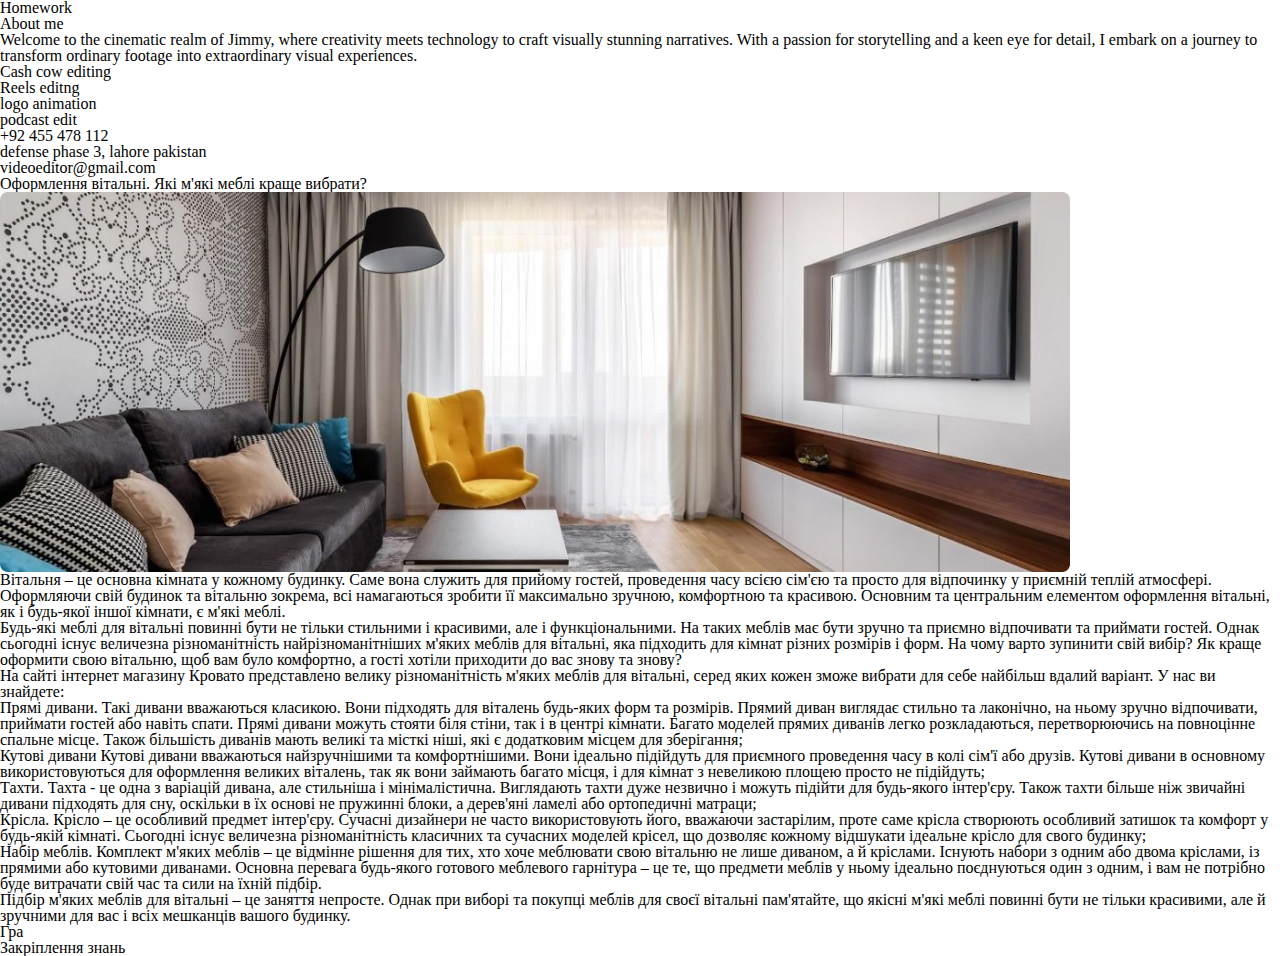
==== lesson_7/index.html @ ae3a7d97 "Add files via upload" ====
<!DOCTYPE html>
<html lang="uk">
<head>
    <meta charset="UTF-8">
    <meta name="viewport" content="width=device-width, initial-scale=1.0">
    <link rel="stylesheet" href="css/homework.css">
    <title>lesson 7</title>
</head>
<body>
<h1>Homework</h1>
<div class="portfolio">
    <div class="content">
    
        <h2 class="portfolio__title"> About me </h2>
       <div class="text">
            <p>Welcome to the cinematic realm of Jimmy, where creativity meets technology to craft visually stunning narratives. With a passion for storytelling and a keen eye for detail, I embark on a journey to transform ordinary footage into extraordinary visual experiences.</p>
        </div>
        <div class="list">
            <ul class="list__li">
                <li class="list__li-items">Cash cow editing</li>
                <li class="list__li-items">Reels editng</li>
                <li class="list__li-items">logo animation</li>
                <li class="list__li-items">podcast edit</li>
    
            </ul>
</div>
    </div>

</div> 

<div class="contacts">
    <div class="contacts-container">
        <ul class="contatcs-list">
            <li class="contacts-items">+92 455 478 112</li>
            <li class="contacts-items">defense phase 3, lahore pakistan</li>
            <li class="contacts-items">videoeditor@gmail.com</li>
        </ul>
    </div>
</div>

<div class="krovato">
    <h2 class="krovato-title">Оформлення вітальні. Які м'які меблі краще вибрати?</h2>
    <img src="img/forniture.png" alt="фото світлої вітальні" class="krovato-image">
    <div class="krovato-text">
        <p>Вітальня – це основна кімната у кожному будинку. Саме вона служить для прийому гостей, проведення часу всією сім'єю та просто для відпочинку у приємній теплій атмосфері. Оформляючи свій будинок та вітальню зокрема, всі намагаються зробити її максимально зручною, комфортною та красивою. Основним та центральним елементом оформлення вітальні, як і будь-якої іншої кімнати, є м'які меблі.</p>

        <p>Будь-які меблі для вітальні повинні бути не тільки стильними і красивими, але і функціональними. На таких меблів має бути зручно та приємно відпочивати та приймати гостей. Однак сьогодні існує величезна різноманітність найрізноманітніших м'яких меблів для вітальні, яка підходить для кімнат різних розмірів і форм. На чому варто зупинити свій вибір? Як краще оформити свою вітальню, щоб вам було комфортно, а гості хотіли приходити до вас знову та знову?</p>
    </div>
    <h2 class="krovato-text_subtitle">На сайті інтернет магазину Кровато представлено велику різноманітність м'яких меблів для вітальні, серед яких кожен зможе вибрати для себе найбільш вдалий варіант. У нас ви знайдете:</h2>
    <div class="krovato__text-footer">
        <p>Прямі дивани. Такі дивани вважаються класикою. Вони підходять для віталень будь-яких форм та розмірів. Прямий диван виглядає стильно та лаконічно, на ньому зручно відпочивати, приймати гостей або навіть спати. Прямі дивани можуть стояти біля стіни, так і в центрі кімнати. Багато моделей прямих диванів легко розкладаються, перетворюючись на повноцінне спальне місце. Також більшість диванів мають великі та місткі ніші, які є додатковим місцем для зберігання;</p>
        <p>Кутові дивани Кутові дивани вважаються найзручнішими та комфортнішими. Вони ідеально підійдуть для приємного проведення часу в колі сім'ї або друзів. Кутові дивани в основному використовуються для оформлення великих віталень, так як вони займають багато місця, і для кімнат з невеликою площею просто не підійдуть;</p>
        <p>Тахти. Тахта - це одна з варіацій дивана, але стильніша і мінімалістична. Виглядають тахти дуже незвично і можуть підійти для будь-якого інтер'єру. Також тахти більше ніж звичайні дивани підходять для сну, оскільки в їх основі не пружинні блоки, а дерев'яні ламелі або ортопедичні матраци;</p>
        <p>Крісла. Крісло – це особливий предмет інтер'єру. Сучасні дизайнери не часто використовують його, вважаючи застарілим, проте саме крісла створюють особливий затишок та комфорт у будь-якій кімнаті. Сьогодні існує величезна різноманітність класичних та сучасних моделей крісел, що дозволяє кожному відшукати ідеальне крісло для свого будинку;</p>
        <p>Набір меблів. Комплект м'яких меблів – це відмінне рішення для тих, хто хоче меблювати свою вітальню не лише диваном, а й кріслами. Існують набори з одним або двома кріслами, із прямими або кутовими диванами. Основна перевага будь-якого готового меблевого гарнітура – це те, що предмети меблів у ньому ідеально поєднуються один з одним, і вам не потрібно буде витрачати свій час та сили на їхній підбір.</p>
    </div>
   <p class="conclusion">Підбір м'яких меблів для вітальні – це заняття непросте. Однак при виборі та покупці меблів для своєї вітальні пам'ятайте, що якісні м'які меблі повинні бути не тільки красивими, але й зручними для вас і всіх мешканців вашого будинку.</p>
</div>
<div class="link">
    
    <a href="/play.html" class="play" target="_blank"> Гра</a>
</div>

<div class="link-2">
    <a href="Homework.html" target="_blank">Закріплення знань </a>
</div>
</body>
</html>
---- lesson_7/css/homework.css ----
@import url(reset.css);


.test-link span {
    background-color: palevioletred;
    padding: 25px 20px;
    text-transform:uppercase;
    font-weight: 500;
    border-radius: 20px;
    font-size: 20px;
    letter-spacing: 3px;
    color: #fff;
}

.test-link{
    margin: 100px;
   
}

.test-link span, .test-link2 span{
    display: block;
}

.test-link span:hover{
    background-color: rgb(173, 20, 224);
    padding: 35px 30px;
    font-size: 25px;
}

.test-link span:active{
 background-color: palevioletred;
}

.test-link span:visited{
    background-color: gray;

}

.test-link2 span{
    background-color:goldenrod;
    padding: 25px 20px;
    text-transform:uppercase;
    font-weight: 500;
    border-radius: 20px;
    font-size: 20px;
    letter-spacing: 3px;
    color: #fff;
}

.test-link2 span:hover{
 background-color: yellow;
}

.test-link2 span:active{
    background-color: goldenrod;
}
.test-link2 span:visited{
    background-color: gray;
}

.test-link2:focus, .test-link:focus{
    outline: 2px solid black;
    border-radius: 20px;
    outline-offset: 5px;
}

.test-text > * {
margin-bottom: 25px;
}

.test-text p:first-child{
    color: red;
}

.test-text p:last-child{
margin-bottom: 0;
}

.test-text p:last-of-type{
    color: green;
}

.test-text p:nth-child(5){
    color:blueviolet
}

.test-text p:nth-child(odd){
    text-decoration: underline blue;
}

.test-text p:nth-child(even){
    text-decoration:underline double green;
}

.test-text p:nth-child(2n+1){
    font-size: 25px;
}

.test-text p:not(:first-of-type){
    text-transform: uppercase;
}
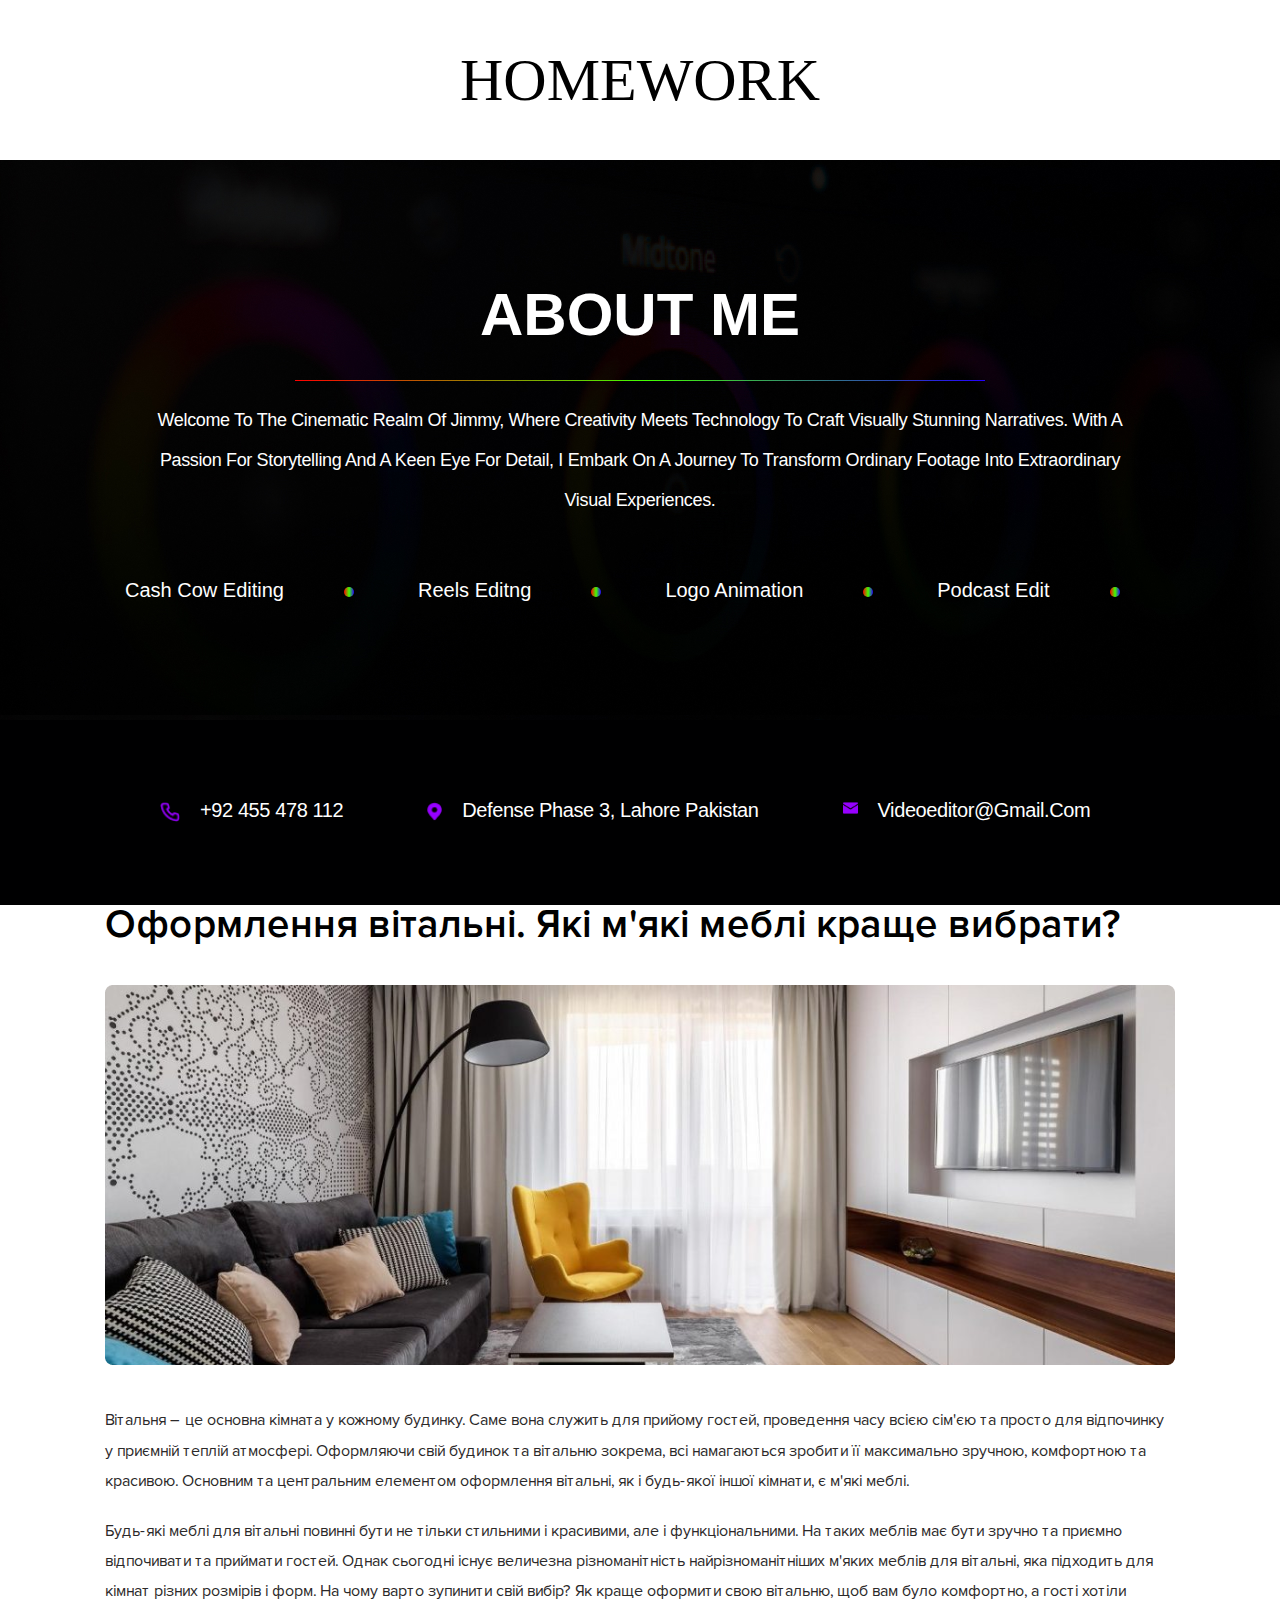
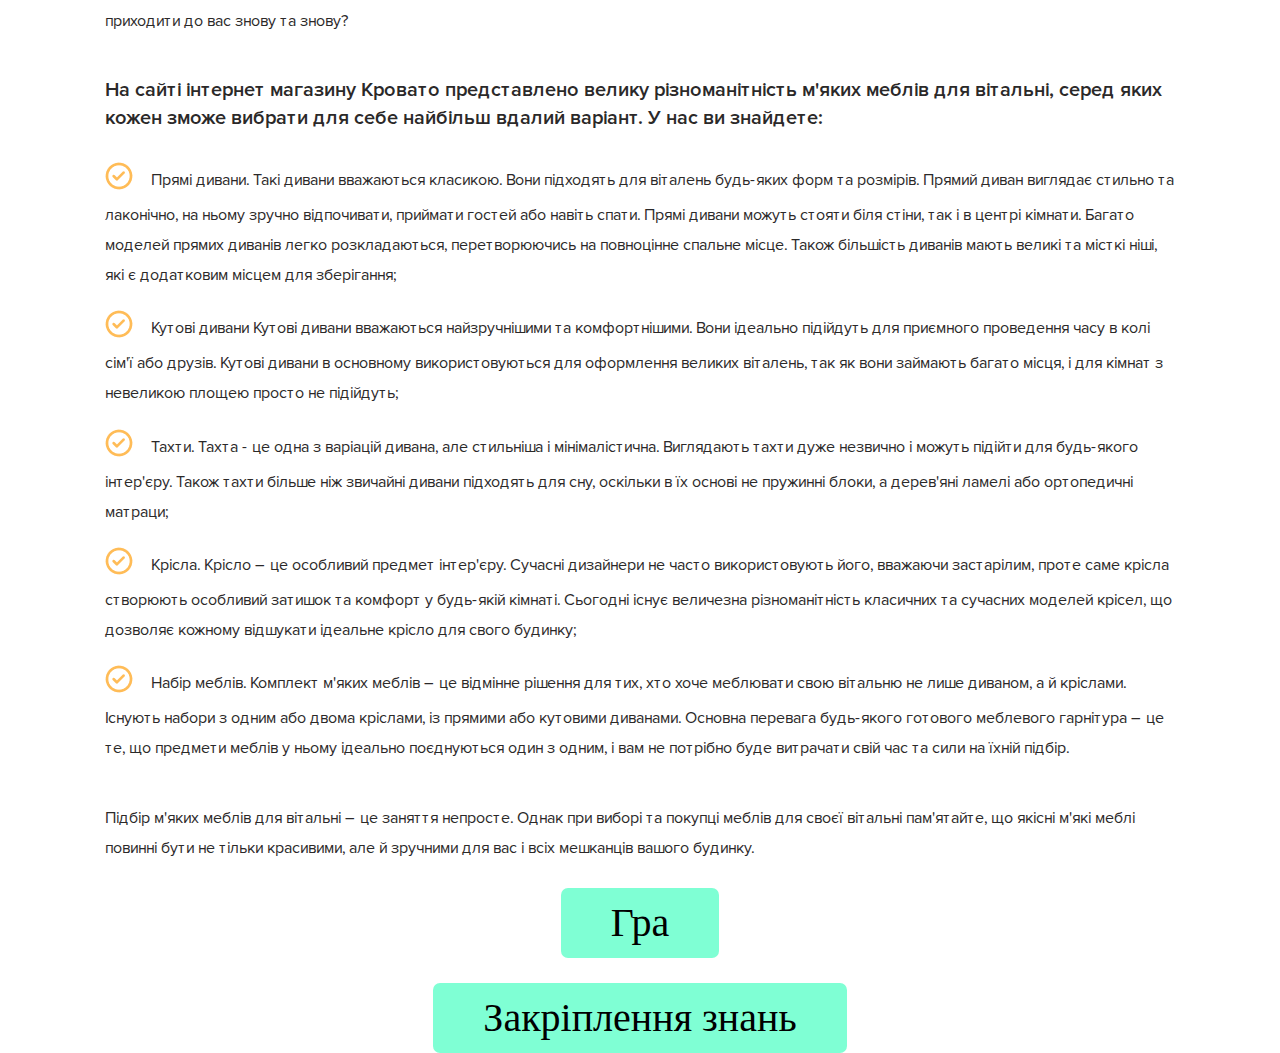
==== commit c96b379f: "Add files via upload" ====
--- a/lesson_7/index.html
+++ b/lesson_7/index.html
@@ -3,7 +3,7 @@
 <head>
     <meta charset="UTF-8">
     <meta name="viewport" content="width=device-width, initial-scale=1.0">
-    <link rel="stylesheet" href="css/homework.css">
+    <link rel="stylesheet" href="css/style.css">
     <title>lesson 7</title>
 </head>
 <body>
--- a/lesson_7/css/style.css
+++ b/lesson_7/css/style.css
@@ -0,0 +1,224 @@
+@import url(reset.css);
+@import url(fonts.css);
+
+
+h1{
+    text-transform: uppercase;
+    font-size: 60px;
+    text-align: center;
+    margin: 50px;
+
+}
+.portfolio {
+    padding:120px 0 ;
+background: url(../img/about-bg.jpg);
+
+}
+
+.content{
+    max-width: 1150px;
+    margin: 0 auto;
+    color: white;
+}
+.portfolio__title {
+    font-family: "Exo", sans-serif;
+    font-weight: 700;
+    font-size: 60px;
+    line-height: 116.666667%; /* 70/60 */
+    text-align: center;
+    text-transform: uppercase;
+    margin-bottom: 20px;
+
+   
+}
+
+.portfolio__title::after {
+	content: "";
+    margin-top: 30px;
+    margin-left:20%;
+	max-width: 60%;
+	height: 1px;
+	display:block;
+   background: linear-gradient(90deg, rgba(255, 0, 0, 1) 0%, rgba(66, 255, 0, 1) 51%, rgba(36, 0, 255, 1) 100%);
+ 
+}
+.text {
+    max-width: 990px;
+    margin: 0 auto;
+    font-family: "Exo", sans-serif;
+    font-weight:400;
+    font-size: 18px;
+    line-height: 2.22;
+    letter-spacing: -0.36px;
+    text-align: center;
+    color: #fff;
+    text-transform: capitalize;
+  }
+    
+
+
+.list {
+    margin-top: 60px;
+    
+}
+.list__li {
+  
+    
+}
+.list__li-items {
+    display: inline-block;
+    font-family: "Orbitron", sans-serif;
+    font-weight: 500;
+    font-size: 20px;
+    text-transform: capitalize;
+    margin: 0 0 0 60px;
+
+}
+
+.list__li-items:after{
+    content: "";
+    width: 10px;
+    height: 10px;
+    border-radius: 50%;
+    background: linear-gradient(90deg, rgba(255, 0, 0, 1) 0%, rgba(66, 255, 0, 1) 51%, rgba(36, 0, 255, 1) 100%);
+    vertical-align: middle;
+    margin: 0 0 0 60px;
+ 
+}
+
+
+.contacts {
+    background-color:  #000001;
+    padding: 80px 0;
+}
+.contacts-container {
+    max-width: 960px;
+    margin: 0 auto;
+}
+.contatcs-list {
+    color: #ffffff;
+
+}
+.contacts-items {
+    display: inline-block;
+    margin-right: 80px;
+  font-size: 20px;
+  line-height: 1;
+  letter-spacing: -0.4px;
+  text-transform: capitalize;
+  font-family: "Exo", sans-serif;
+  min-height:25px;
+}
+
+.contacts-items:last-child{
+    margin: 0;
+}
+.contacts-items:first-child::before{
+        content: "";
+        vertical-align: middle;
+  
+        background: url("../img/icons/phone.png") 0 0 / 100% no-repeat;
+        width: 20px;
+        height: 20px;
+        margin-right: 20px;
+    }
+    
+    
+    .contacts-items:nth-child(2)::before{
+        content: "";
+        background: url("../img/icons/geo.png") 0 0 /100% no-repeat;
+        width: 15px; 
+        height:20px;
+        vertical-align: middle;
+        margin-right: 20px;
+
+    }
+
+.contacts-items:last-child::before{
+    content: "";
+    background: url("../img/icons/list.png") 0 0 /100% no-repeat;
+    width: 15px; 
+    height:20px;
+    vertical-align: middle;
+    margin-right: 20px;
+}
+
+
+.krovato {
+    max-width: 1070px;
+    margin: 0 auto;
+   
+}
+.krovato-title {
+    font-family: 'Proxima Nova Lt';
+    font-size: 40px;
+    margin: 0 0 40px 0;
+}
+.krovato-image {
+    margin: 0 0 40px 0;
+}
+.krovato-text  {
+    font-family: 'Proxima Nova Rg';
+    color: #2b2929;
+    line-height: 1.88;
+    font-size: 16px;
+    margin: 0 0 40px 0;
+}
+
+.krovato-text p:not(:last-child){
+    margin: 0 0 20px 0;
+}
+.krovato-text_subtitle {
+    font-family: 'Proxima Nova Lt';
+    font-size: 20px;
+    color: #2b2929;
+    line-height: 1.4;
+    margin: 0 0 30px 0;
+}
+.krovato__text-footer {
+    font-family: 'Proxima Nova Rg';
+    color: #2b2929;
+    line-height: 1.88;
+    font-size: 16px;
+    margin: 0 0 40px 0;
+}
+
+.krovato__text-footer p::before{
+    content: url("../img/icons/Vector.png");
+    vertical-align: middle;
+    margin-right: 18px;
+}
+
+.krovato__text-footer p:not(:last-child){
+    margin: 0 0 20px 0;
+}
+.conclusion {
+    font-family: 'Proxima Nova Rg';
+    color: #2b2929;
+    line-height: 1.88;
+    font-size: 16px;
+}
+
+.link, .link-2{
+    text-align: center;
+    margin: 25px ; 
+ }
+
+.play, .link-2 a{
+background-color: aquamarine;
+padding: 15px 50px;
+font-size: 40px;
+border-radius: 7px;
+
+}
+
+.play:hover, .link-2 a:hover{
+    background-color: rgb(90, 121, 110);
+}  
+
+.play:active, .link-2 a:active{
+    background-color: aquamarine;
+}
+
+
+
